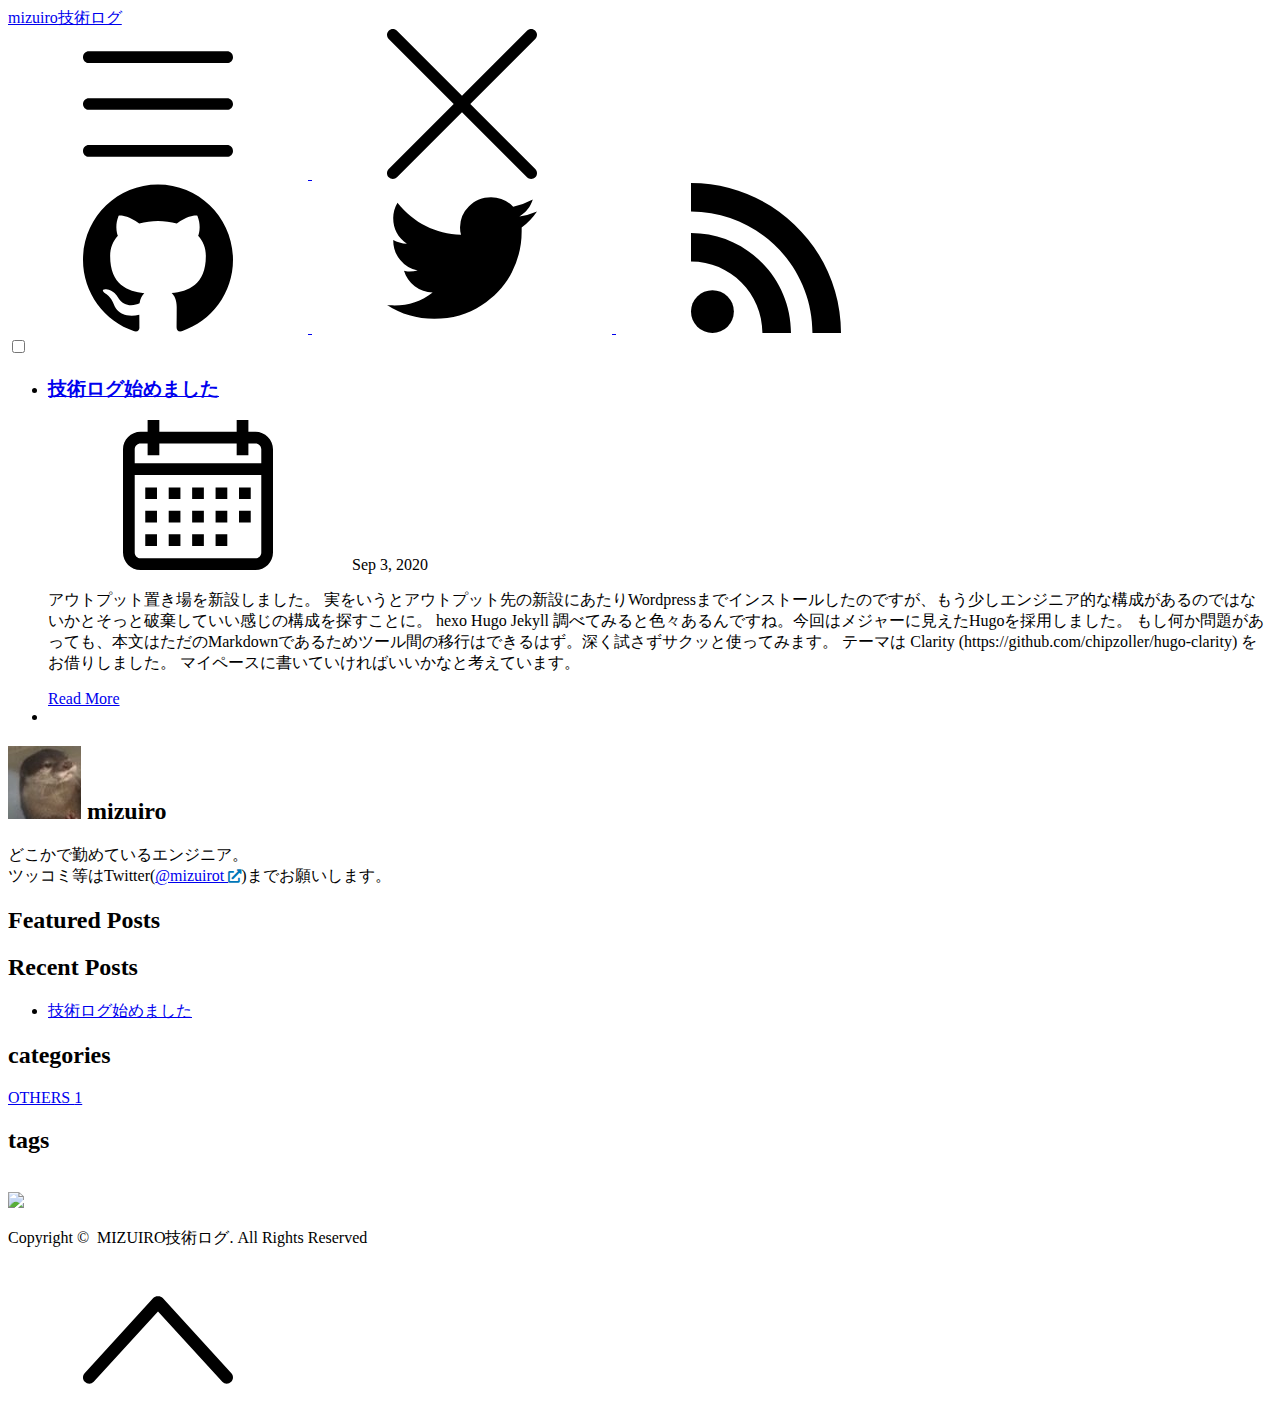
==== index.html @ f280ac7f "first commit" ====
<!DOCTYPE html>
<html lang="en" data-figures="">
  <head>  <title>mizuiro技術ログ</title>
  <meta charset='utf-8'>
  <meta name="generator" content="Hugo 0.74.3" />
  <meta name = 'viewport' content = 'width=device-width, initial-scale=1.0, maximum-scale=1.0, user-scalable=no'>
  <meta http-equiv = 'X-UA-Compatible' content = 'IE=edge'>
<script async src="https://www.googletagmanager.com/gtag/js?id=XXXXXXXXXX"></script>
<script>
  window.dataLayer = window.dataLayer || [];
  function gtag(){dataLayer.push(arguments);}
  gtag('js', new Date());
  gtag('config', 'XXXXXXXXXX');
</script>
<meta property = "og:locale" content = "en_US" />
<meta property="og:type" content="website">
<meta name="description" content="">
<meta name = "twitter:card" content = "summary" />
<meta name = "twitter:creator" content = "@mizuirot">
<meta name = "twitter:title" content = "mizuiro技術ログ" />
<meta property = "og:url" content = "https://mizuiro.github.io/" />
<meta property = "og:title" content = "mizuiro技術ログ" />
<meta property = "og:description" content = "" />
<meta property = "og:image" content = "https://mizuiro.github.io/images/thumbnail.png" />
<link rel='apple-touch-icon' sizes='180x180' href='https://mizuiro.github.io/icons/apple-touch-icon.png'>
<link rel='icon' type='image/png' sizes='32x32' href='https://mizuiro.github.io/icons/favicon-32x32.png'>
<link rel='icon' type='image/png' sizes='16x16' href='https://mizuiro.github.io/icons/favicon-16x16.png'>
<link rel='manifest' href='https://mizuiro.github.io/icons/site.webmanifest'>
<link rel="mask-icon" href= 'https://mizuiro.github.io/safari-pinned-tab.svg' color="#002538">
<meta name="msapplication-TileColor" content="#002538">
<meta name="theme-color" content="#002538">

  <link rel='canonical' href='https://mizuiro.github.io/'>

    

    
    <link rel="preload" href="https://mizuiro.github.io/css/styles.3f321287ddffc9f1d2d194b0d592cf7dff54c7fe64bbb8561da01972c31c1eb2af434e8c323b0cc5ddf5e079e08f4f46c56c00e4f383cbce7d92bfd993125f33.css" integrity = "sha512-PzISh93/yfHS0ZSw1ZLPff9Ux/5ku7hWHaAZcsMcHrKvQ06MMjsMxd314Hngj09GxWwA5PODy859kr/ZkxJfMw==" as="style" crossorigin="anonymous">
    <link rel="preload" href="https://mizuiro.github.io/js/bundle.326805b560e4ae204bb725f924e38e40d43f3c3c2c1a938ead02b66efbd979742c92660ee06df5e34a4124321f789d8201c272abc7a0b5d9599a75e611119c44.js" as="script" integrity=
    "sha512-MmgFtWDkriBLtyX5JOOOQNQ/PDwsGpOOrQK2bvvZeXQskmYO4G3140pBJDIfeJ2CAcJyq8egtdlZmnXmERGcRA==" crossorigin="anonymous">
    <link href="https://use.fontawesome.com/releases/v5.6.1/css/all.css" rel="stylesheet">
    
    <link rel="stylesheet" type="text/css" href="https://mizuiro.github.io/css/styles.3f321287ddffc9f1d2d194b0d592cf7dff54c7fe64bbb8561da01972c31c1eb2af434e8c323b0cc5ddf5e079e08f4f46c56c00e4f383cbce7d92bfd993125f33.css" integrity="sha512-PzISh93/yfHS0ZSw1ZLPff9Ux/5ku7hWHaAZcsMcHrKvQ06MMjsMxd314Hngj09GxWwA5PODy859kr/ZkxJfMw==" crossorigin="anonymous">
	  
  </head>
  
  
    
  
  <body data-code="30" data-lines="false" id="documentTop">

<header class = 'nav_header' >
  <nav class = 'nav'>
    <a href='https://mizuiro.github.io/' class = 'nav_brand nav_item'>
        mizuiro技術ログ
      <div class = 'nav_close'>
        <div>
          <svg class="icon">
            <use xlink:href="#open-menu"></use>
          </svg>
          <svg class="icon">
            <use xlink:href="#closeme"></use>
          </svg>
        </div>
      </div>
    </a>
    <div class = 'nav_body nav_body_left'>
<div class='follow'>
  <a href='https://github.com/mizuirot'>
    <svg class="icon">
      <use xlink:href="#github"></use>
    </svg>
  </a>
  <a href='https://twitter.com/mizuirot'>
    <svg class="icon">
      <use xlink:href="#twitter"></use>
    </svg>
  </a>
  
  <a href='https://mizuiro.github.io/index.xml'>
    <svg class="icon">
      <use xlink:href="#rss"></use>
    </svg>
  </a>
<div class = 'color_mode'>
  <input type = 'checkbox' class = 'color_choice' id = 'mode'>
</div>

</div>

    </div>
  </nav>
</header>

    <main>

  

<div class='grid-inverse wrap content'>
  <ul class='posts' id = 'posts'>
      
<li class = 'post_item'>
  <div class = 'excerpt'>
    <div class = 'excerpt_header'>
      <h3 class = 'post_link'>
        <a href='https://mizuiro.github.io/post/hello-hugo/'>技術ログ始めました</a>
      </h3>
      <div class = 'post_meta'>
  <svg class="icon">
    <use xlink:href="#calendar"></use>
  </svg>
  <span class="post_date">
    Sep 3, 2020</span>
</div>

    </div>
      <div class = 'excerpt_footer'>
        <div>
          <p class = 'pale'>アウトプット置き場を新設しました。
実をいうとアウトプット先の新設にあたりWordpressまでインストールしたのですが、もう少しエンジニア的な構成があるのではないかとそっと破棄していい感じの構成を探すことに。
 hexo Hugo Jekyll  調べてみると色々あるんですね。今回はメジャーに見えたHugoを採用しました。
もし何か問題があっても、本文はただのMarkdownであるためツール間の移行はできるはず。深く試さずサクッと使ってみます。
テーマは Clarity (https://github.com/chipzoller/hugo-clarity) をお借りしました。
マイペースに書いていければいいかなと考えています。</p>
          <a href='https://mizuiro.github.io/post/hello-hugo/' class='excerpt_more button'>Read More</a>
        </div>
      </div>
    </div>
  </li>
  
    <li>


    </li>
  </ul>
<aside class="sidebar">
  <section class="sidebar_inner">
    <h2><img src="logos/icon.jpg">    mizuiro</h2>
    <div>
      どこかで勤めているエンジニア。<br>
      ツッコミ等はTwitter(<a href="https://twitter.com/mizuirot">@mizuirot <i class="fas fa-external-link-alt" style="color:#0077B8; font-size: smaller;"></i></a>)までお願いします。
    </div>
    
    <h2 class="mt-4">Featured Posts</h2>
    <ul>
    
    </ul>
    <h2 class="mt-4">Recent Posts</h2>
    <ul class="flex-column">
      
      <li>
        <a href="https://mizuiro.github.io/post/hello-hugo/" class="nav-link">技術ログ始めました</a>
      </li>
    </ul> 
    
    <div>
      <h2 class="mt-4 taxonomy" id="categories-section">categories</h2>
      <nav class="tags_nav">
        <a href='https://mizuiro.github.io/categories/others/' class=" post_tag button button_translucent">
          OTHERS
          <span class='button_tally'>1</span>
        </a>
        
        
      </nav>
    </div>
    
    <div>
      <h2 class="mt-4 taxonomy" id="tags-section">tags</h2>
      <nav class="tags_nav">
        
      </nav>
    </div>
    
  </section>
</aside>

</div>


    </main><svg width="0" height="0" class="hidden">
  <symbol viewBox="0 0 512 512" xmlns="http://www.w3.org/2000/svg" id="facebook">
    <path d="M437 0H75C33.648 0 0 33.648 0 75v362c0 41.352 33.648 75 75 75h151V331h-60v-90h60v-61c0-49.629 40.371-90 90-90h91v90h-91v61h91l-15 90h-76v181h121c41.352 0 75-33.648 75-75V75c0-41.352-33.648-75-75-75zm0 0"></path>
  </symbol>
  <symbol xmlns="http://www.w3.org/2000/svg" viewBox="0 0 18.001 18.001" id="twitter">
    <path d="M15.891 4.013c.808-.496 1.343-1.173 1.605-2.034a8.68 8.68 0 0 1-2.351.861c-.703-.756-1.593-1.14-2.66-1.14-1.043 0-1.924.366-2.643 1.078a3.56 3.56 0 0 0-1.076 2.605c0 .309.039.585.117.819-3.076-.105-5.622-1.381-7.628-3.837-.34.601-.51 1.213-.51 1.846 0 1.301.549 2.332 1.645 3.089-.625-.053-1.176-.211-1.645-.47 0 .929.273 1.705.82 2.388a3.623 3.623 0 0 0 2.115 1.291c-.312.08-.641.118-.979.118-.312 0-.533-.026-.664-.083.23.757.664 1.371 1.291 1.841a3.652 3.652 0 0 0 2.152.743C4.148 14.173 2.625 14.69.902 14.69c-.422 0-.721-.006-.902-.038 1.697 1.102 3.586 1.649 5.676 1.649 2.139 0 4.029-.542 5.674-1.626 1.645-1.078 2.859-2.408 3.639-3.974a10.77 10.77 0 0 0 1.172-4.892v-.468a7.788 7.788 0 0 0 1.84-1.921 8.142 8.142 0 0 1-2.11.593z"
      ></path>
  </symbol>
  <symbol aria-hidden="true" xmlns="http://www.w3.org/2000/svg" viewBox="0 0 512 512" id="mail">
    <path  d="M502.3 190.8c3.9-3.1 9.7-.2 9.7 4.7V400c0 26.5-21.5 48-48 48H48c-26.5 0-48-21.5-48-48V195.6c0-5 5.7-7.8 9.7-4.7 22.4 17.4 52.1 39.5 154.1 113.6 21.1 15.4 56.7 47.8 92.2 47.6 35.7.3 72-32.8 92.3-47.6 102-74.1 131.6-96.3 154-113.7zM256 320c23.2.4 56.6-29.2 73.4-41.4 132.7-96.3 142.8-104.7 173.4-128.7 5.8-4.5 9.2-11.5 9.2-18.9v-19c0-26.5-21.5-48-48-48H48C21.5 64 0 85.5 0 112v19c0 7.4 3.4 14.3 9.2 18.9 30.6 23.9 40.7 32.4 173.4 128.7 16.8 12.2 50.2 41.8 73.4 41.4z"></path>
  </symbol>
  <symbol xmlns="http://www.w3.org/2000/svg" viewBox="0 0 512 512" id="calendar">
    <path d="M452 40h-24V0h-40v40H124V0H84v40H60C26.916 40 0 66.916 0 100v352c0 33.084 26.916 60 60 60h392c33.084 0 60-26.916 60-60V100c0-33.084-26.916-60-60-60zm20 412c0 11.028-8.972 20-20 20H60c-11.028 0-20-8.972-20-20V188h432v264zm0-304H40v-48c0-11.028 8.972-20 20-20h24v40h40V80h264v40h40V80h24c11.028 0 20 8.972 20 20v48z"></path>
    <path d="M76 230h40v40H76zm80 0h40v40h-40zm80 0h40v40h-40zm80 0h40v40h-40zm80 0h40v40h-40zM76 310h40v40H76zm80 0h40v40h-40zm80 0h40v40h-40zm80 0h40v40h-40zM76 390h40v40H76zm80 0h40v40h-40zm80 0h40v40h-40zm80 0h40v40h-40zm80-80h40v40h-40z"></path>
  </symbol>
  <symbol viewBox="-21 0 512 512" xmlns="http://www.w3.org/2000/svg" id="yank">
    <path d="M410.668 405.332H165.332c-32.363 0-58.664-26.3-58.664-58.664v-288c0-32.363 26.3-58.668 58.664-58.668h181.504c21.059 0 41.687 8.535 56.555 23.445l42.496 42.496c15.125 15.125 23.445 35.223 23.445 56.575v224.152c0 32.363-26.3 58.664-58.664 58.664zM165.332 32c-14.7 0-26.664 11.969-26.664 26.668v288c0 14.7 11.965 26.664 26.664 26.664h245.336c14.7 0 26.664-11.965 26.664-26.664V122.516c0-12.82-4.992-24.871-14.059-33.942l-42.496-42.496C371.84 37.121 359.488 32 346.836 32zm0 0"></path>
    <path d="M314.668 512h-256C26.305 512 0 485.695 0 453.332V112c0-32.363 26.305-58.668 58.668-58.668h10.664c8.832 0 16 7.168 16 16s-7.168 16-16 16H58.668C43.968 85.332 32 97.301 32 112v341.332C32 468.032 43.969 480 58.668 480h256c14.7 0 26.664-11.969 26.664-26.668v-10.664c0-8.832 7.168-16 16-16s16 7.168 16 16v10.664c0 32.363-26.3 58.668-58.664 58.668zM368 181.332H208c-8.832 0-16-7.168-16-16s7.168-16 16-16h160c8.832 0 16 7.168 16 16s-7.168 16-16 16zm0 0"></path>
    <path d="M368 245.332H208c-8.832 0-16-7.168-16-16s7.168-16 16-16h160c8.832 0 16 7.168 16 16s-7.168 16-16 16zm0 64H208c-8.832 0-16-7.168-16-16s7.168-16 16-16h160c8.832 0 16 7.168 16 16s-7.168 16-16 16zm0 0"></path>
  </symbol>
  <symbol xmlns="http://www.w3.org/2000/svg" viewBox="0 0 512 512" id="github">
    <path d="M255.968 5.329C114.624 5.329 0 120.401 0 262.353c0 113.536 73.344 209.856 175.104 243.872 12.8 2.368 17.472-5.568 17.472-12.384 0-6.112-.224-22.272-.352-43.712-71.2 15.52-86.24-34.464-86.24-34.464-11.616-29.696-28.416-37.6-28.416-37.6-23.264-15.936 1.728-15.616 1.728-15.616 25.696 1.824 39.2 26.496 39.2 26.496 22.848 39.264 59.936 27.936 74.528 21.344 2.304-16.608 8.928-27.936 16.256-34.368-56.832-6.496-116.608-28.544-116.608-127.008 0-28.064 9.984-51.008 26.368-68.992-2.656-6.496-11.424-32.64 2.496-68 0 0 21.504-6.912 70.4 26.336 20.416-5.696 42.304-8.544 64.096-8.64 21.728.128 43.648 2.944 64.096 8.672 48.864-33.248 70.336-26.336 70.336-26.336 13.952 35.392 5.184 61.504 2.56 68 16.416 17.984 26.304 40.928 26.304 68.992 0 98.72-59.84 120.448-116.864 126.816 9.184 7.936 17.376 23.616 17.376 47.584 0 34.368-.32 62.08-.32 70.496 0 6.88 4.608 14.88 17.6 12.352C438.72 472.145 512 375.857 512 262.353 512 120.401 397.376 5.329 255.968 5.329z"></path>
  </symbol>
  <symbol viewBox="0 0 24 24" xmlns="http://www.w3.org/2000/svg" id="rss">
    <circle cx="3.429" cy="20.571" r="3.429"></circle>
    <path d="M11.429 24h4.57C15.999 15.179 8.821 8.001 0 8v4.572c6.302.001 11.429 5.126 11.429 11.428z"></path>
    <path d="M24 24C24 10.766 13.234 0 0 0v4.571c10.714 0 19.43 8.714 19.43 19.429z"></path>
  </symbol>
  <symbol viewBox="0 0 512 512" xmlns="http://www.w3.org/2000/svg" id="linkedin">
    <path d="M437 0H75C33.648 0 0 33.648 0 75v362c0 41.352 33.648 75 75 75h362c41.352 0 75-33.648 75-75V75c0-41.352-33.648-75-75-75zM181 406h-60V196h60zm0-240h-60v-60h60zm210 240h-60V286c0-16.54-13.46-30-30-30s-30 13.46-30 30v120h-60V196h60v11.309C286.719 202.422 296.93 196 316 196c40.691.043 75 36.547 75 79.688zm0 0"></path>
  </symbol>
  <symbol xmlns="http://www.w3.org/2000/svg" viewBox="0 0 612 612" id="arrow">
    <path d="M604.501 440.509L325.398 134.956c-5.331-5.357-12.423-7.627-19.386-7.27-6.989-.357-14.056 1.913-19.387 7.27L7.499 440.509c-9.999 10.024-9.999 26.298 0 36.323s26.223 10.024 36.222 0l262.293-287.164L568.28 476.832c9.999 10.024 26.222 10.024 36.221 0 9.999-10.023 9.999-26.298 0-36.323z"></path>
  </symbol>
  <symbol viewBox="0 0 512 512" xmlns="http://www.w3.org/2000/svg" id="carly">
    <path d="M504.971 239.029L448 182.059V84c0-46.317-37.682-84-84-84h-44c-13.255 0-24 10.745-24 24s10.745 24 24 24h44c19.851 0 36 16.149 36 36v108c0 6.365 2.529 12.47 7.029 16.971L454.059 256l-47.029 47.029A24.002 24.002 0 0 0 400 320v108c0 19.851-16.149 36-36 36h-44c-13.255 0-24 10.745-24 24s10.745 24 24 24h44c46.318 0 84-37.683 84-84v-98.059l56.971-56.971c9.372-9.372 9.372-24.568 0-33.941zM112 192V84c0-19.851 16.149-36 36-36h44c13.255 0 24-10.745 24-24S205.255 0 192 0h-44c-46.318 0-84 37.683-84 84v98.059l-56.971 56.97c-9.373 9.373-9.373 24.568 0 33.941L64 329.941V428c0 46.317 37.682 84 84 84h44c13.255 0 24-10.745 24-24s-10.745-24-24-24h-44c-19.851 0-36-16.149-36-36V320c0-6.365-2.529-12.47-7.029-16.971L57.941 256l47.029-47.029A24.002 24.002 0 0 0 112 192z"></path>
  </symbol>
  <symbol xmlns="http://www.w3.org/2000/svg" viewBox="0 0 512 512" id="copy">
    <path d="M366.345 406.069H66.207c-9.751 0-17.655-7.904-17.655-17.655V17.655C48.552 7.904 56.456 0 66.207 0h300.138C376.096 0 384 7.904 384 17.655v370.759c0 9.751-7.904 17.655-17.655 17.655z" fill="#f1f4fb"></path>
    <path d="M384 388.414v-76.992c-.907.322-1.869.494-2.751.882-6.307-6.593-14.733-11.025-24.111-11.964a40.49 40.49 0 0 0-8.448.039v-92.93c0-21.903-17.82-39.723-39.723-39.724a40.5 40.5 0 0 0-4.036.202c-20.012 2.004-35.689 19.916-35.689 40.781v101.773l-21.581 21.581c-15.241 15.241-21.393 36.866-16.456 57.847l3.802 16.16h131.338c9.75 0 17.655-7.905 17.655-17.655z"
      fill="#d5dced"></path>
    <circle cx="128" cy="105.931" r="26.483" fill="#b4e66e"></circle>
    <circle cx="128" cy="203.034" r="26.483" fill="#dae169"></circle>
    <circle cx="128" cy="300.138" r="26.483" fill="#ffdc64"></circle>
    <path d="M331.034 229.517H189.793c-4.879 0-8.828-3.953-8.828-8.828s3.948-8.828 8.828-8.828h141.241c4.879 0 8.828 3.953 8.828 8.828s-3.948 8.828-8.828 8.828z" fill="#7f8499"></path>
    <path d="M295.724 194.207H189.793a8.826 8.826 0 0 1-8.828-8.828 8.826 8.826 0 0 1 8.828-8.828h105.931a8.826 8.826 0 0 1 8.828 8.828 8.826 8.826 0 0 1-8.828 8.828z" fill="#5b5d6e"></path>
    <path d="M331.034 326.621H189.793c-4.879 0-8.828-3.953-8.828-8.828s3.948-8.828 8.828-8.828h141.241c4.879 0 8.828 3.953 8.828 8.828s-3.948 8.828-8.828 8.828z" fill="#7f8499"></path>
    <path d="M295.724 291.31H189.793c-4.879 0-8.828-3.953-8.828-8.828s3.948-8.828 8.828-8.828h105.931c4.879 0 8.828 3.953 8.828 8.828s-3.948 8.828-8.828 8.828z" fill="#5b5d6e"></path>
    <path d="M331.034 132.414H189.793a8.826 8.826 0 0 1-8.828-8.828 8.826 8.826 0 0 1 8.828-8.828h141.241a8.826 8.826 0 0 1 8.828 8.828 8.826 8.826 0 0 1-8.828 8.828z" fill="#7f8499"></path>
    <path d="M295.724 97.103H189.793a8.826 8.826 0 0 1-8.828-8.828 8.826 8.826 0 0 1 8.828-8.828h105.931a8.826 8.826 0 0 1 8.828 8.828 8.825 8.825 0 0 1-8.828 8.828z" fill="#5b5d6e"></path>
    <path d="M443.656 335.563c-13.21-1.323-24.345 9.015-24.345 21.954v-7.569c0-11.544-8.306-22.063-19.794-23.213-13.209-1.323-24.344 9.015-24.344 21.954v-7.569c0-11.544-8.306-22.063-19.794-23.213-13.209-1.323-24.344 9.015-24.344 21.954V207.448c0-12.939-11.135-23.277-24.345-21.954-11.486 1.15-19.793 11.669-19.793 23.213v109.086l-26.752 26.752a44.14 44.14 0 0 0-11.754 41.32l18.47 78.495c6.567 27.913 31.475 47.64 60.15 47.64h74.645c34.127 0 61.793-27.666 61.793-61.793v-91.431c-.001-11.544-8.306-22.063-19.793-23.213z"
      fill="#f0c087"></path>
    <path d="M339.862 361.377a8.829 8.829 0 0 0 8.828-8.828v-34.194c-10.052 2.061-17.655 10.844-17.655 21.506v12.687a8.827 8.827 0 0 0 8.827 8.829zM384 370.205a8.829 8.829 0 0 0 8.828-8.828v-34.194c-10.052 2.061-17.655 10.844-17.655 21.506v12.687a8.827 8.827 0 0 0 8.827 8.829zm44.138 8.827a8.829 8.829 0 0 0 8.828-8.828V336.01c-10.052 2.061-17.655 10.844-17.655 21.506v12.687a8.827 8.827 0 0 0 8.827 8.829zM288.885 464.36l-20.467-86.985a28.482 28.482 0 0 1 7.585-26.663l10.893-10.894v22.113a8.829 8.829 0 0 0 17.656 0V185.933c-10.344 2.173-17.655 11.972-17.655 22.773v109.087l-26.752 26.752a44.14 44.14 0 0 0-11.754 41.32l18.47 78.495c6.567 27.913 31.475 47.64 60.15 47.64h22.026c-28.677 0-53.584-19.727-60.152-47.64z"
      fill="#e6af78"></path>
  </symbol>
  <symbol xmlns="http://www.w3.org/2000/svg" viewBox="0 0 512.001 512.001" id="closeme">
    <path d="M284.286 256.002L506.143 34.144c7.811-7.811 7.811-20.475 0-28.285-7.811-7.81-20.475-7.811-28.285 0L256 227.717 34.143 5.859c-7.811-7.811-20.475-7.811-28.285 0-7.81 7.811-7.811 20.475 0 28.285l221.857 221.857L5.858 477.859c-7.811 7.811-7.811 20.475 0 28.285a19.938 19.938 0 0 0 14.143 5.857 19.94 19.94 0 0 0 14.143-5.857L256 284.287l221.857 221.857c3.905 3.905 9.024 5.857 14.143 5.857s10.237-1.952 14.143-5.857c7.811-7.811 7.811-20.475 0-28.285L284.286 256.002z"></path>
  </symbol>
  <symbol xmlns="http://www.w3.org/2000/svg" viewBox="0 0 512 512" id="open-menu">
    <path d="M492 236H20c-11.046 0-20 8.954-20 20s8.954 20 20 20h472c11.046 0 20-8.954 20-20s-8.954-20-20-20zm0-160H20C8.954 76 0 84.954 0 96s8.954 20 20 20h472c11.046 0 20-8.954 20-20s-8.954-20-20-20zm0 320H20c-11.046 0-20 8.954-20 20s8.954 20 20 20h472c11.046 0 20-8.954 20-20s-8.954-20-20-20z"></path>
  </symbol>
</svg>
<footer class = 'footer'>
  <div class = 'footer_inner wrap pale'>
    <img src = 'https://mizuiro.github.io/icons/apple-touch-icon.png' class = 'icon icon_2 transparent'>
    <p>Copyright &copy;&nbsp;<span class = 'year'></span>&nbsp;MIZUIRO技術ログ. All Rights Reserved</p>
<a class='to_top' href="#documentTop">
  <svg class="icon">
    <use xlink:href="#arrow"></use>
  </svg>
</a>

  </div>
</footer>
    <script type="text/javascript" src = "https://mizuiro.github.io/js/bundle.326805b560e4ae204bb725f924e38e40d43f3c3c2c1a938ead02b66efbd979742c92660ee06df5e34a4124321f789d8201c272abc7a0b5d9599a75e611119c44.js" integrity=
    "sha512-MmgFtWDkriBLtyX5JOOOQNQ/PDwsGpOOrQK2bvvZeXQskmYO4G3140pBJDIfeJ2CAcJyq8egtdlZmnXmERGcRA==" crossorigin="anonymous"></script>
  </body>
</html>
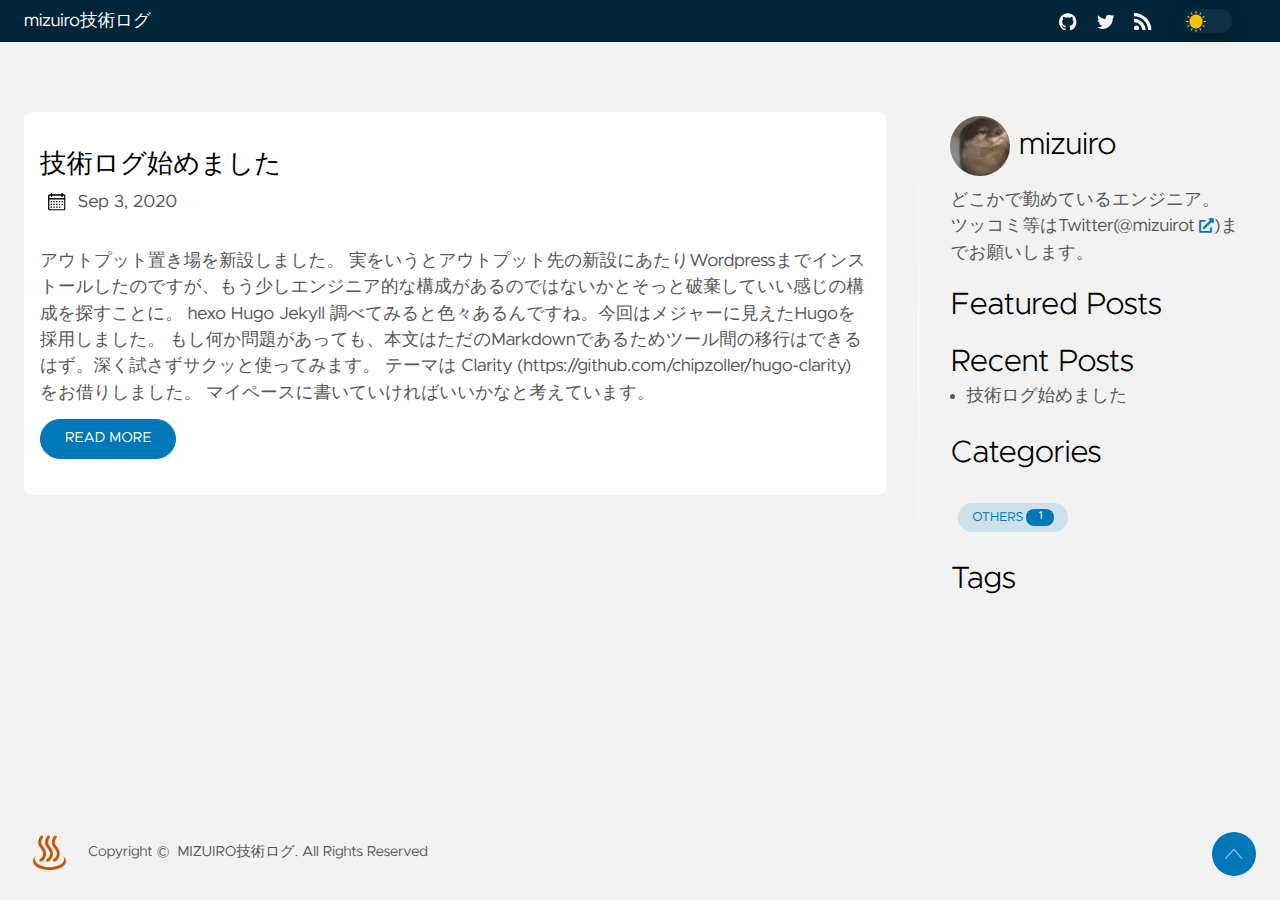
==== commit 535d818e: "fix baseurl typo" ====
--- a/index.html
+++ b/index.html
@@ -18,29 +18,29 @@
 <meta name = "twitter:card" content = "summary" />
 <meta name = "twitter:creator" content = "@mizuirot">
 <meta name = "twitter:title" content = "mizuiro技術ログ" />
-<meta property = "og:url" content = "https://mizuiro.github.io/" />
+<meta property = "og:url" content = "https://mizuirot.github.io/" />
 <meta property = "og:title" content = "mizuiro技術ログ" />
 <meta property = "og:description" content = "" />
-<meta property = "og:image" content = "https://mizuiro.github.io/images/thumbnail.png" />
-<link rel='apple-touch-icon' sizes='180x180' href='https://mizuiro.github.io/icons/apple-touch-icon.png'>
-<link rel='icon' type='image/png' sizes='32x32' href='https://mizuiro.github.io/icons/favicon-32x32.png'>
-<link rel='icon' type='image/png' sizes='16x16' href='https://mizuiro.github.io/icons/favicon-16x16.png'>
-<link rel='manifest' href='https://mizuiro.github.io/icons/site.webmanifest'>
-<link rel="mask-icon" href= 'https://mizuiro.github.io/safari-pinned-tab.svg' color="#002538">
+<meta property = "og:image" content = "https://mizuirot.github.io/images/thumbnail.png" />
+<link rel='apple-touch-icon' sizes='180x180' href='https://mizuirot.github.io/icons/apple-touch-icon.png'>
+<link rel='icon' type='image/png' sizes='32x32' href='https://mizuirot.github.io/icons/favicon-32x32.png'>
+<link rel='icon' type='image/png' sizes='16x16' href='https://mizuirot.github.io/icons/favicon-16x16.png'>
+<link rel='manifest' href='https://mizuirot.github.io/icons/site.webmanifest'>
+<link rel="mask-icon" href= 'https://mizuirot.github.io/safari-pinned-tab.svg' color="#002538">
 <meta name="msapplication-TileColor" content="#002538">
 <meta name="theme-color" content="#002538">
 
-  <link rel='canonical' href='https://mizuiro.github.io/'>
-
-    
-
-    
-    <link rel="preload" href="https://mizuiro.github.io/css/styles.3f321287ddffc9f1d2d194b0d592cf7dff54c7fe64bbb8561da01972c31c1eb2af434e8c323b0cc5ddf5e079e08f4f46c56c00e4f383cbce7d92bfd993125f33.css" integrity = "sha512-PzISh93/yfHS0ZSw1ZLPff9Ux/5ku7hWHaAZcsMcHrKvQ06MMjsMxd314Hngj09GxWwA5PODy859kr/ZkxJfMw==" as="style" crossorigin="anonymous">
-    <link rel="preload" href="https://mizuiro.github.io/js/bundle.326805b560e4ae204bb725f924e38e40d43f3c3c2c1a938ead02b66efbd979742c92660ee06df5e34a4124321f789d8201c272abc7a0b5d9599a75e611119c44.js" as="script" integrity=
-    "sha512-MmgFtWDkriBLtyX5JOOOQNQ/PDwsGpOOrQK2bvvZeXQskmYO4G3140pBJDIfeJ2CAcJyq8egtdlZmnXmERGcRA==" crossorigin="anonymous">
+  <link rel='canonical' href='https://mizuirot.github.io/'>
+
+    
+
+    
+    <link rel="preload" href="https://mizuirot.github.io/css/styles.3f321287ddffc9f1d2d194b0d592cf7dff54c7fe64bbb8561da01972c31c1eb2af434e8c323b0cc5ddf5e079e08f4f46c56c00e4f383cbce7d92bfd993125f33.css" integrity = "sha512-PzISh93/yfHS0ZSw1ZLPff9Ux/5ku7hWHaAZcsMcHrKvQ06MMjsMxd314Hngj09GxWwA5PODy859kr/ZkxJfMw==" as="style" crossorigin="anonymous">
+    <link rel="preload" href="https://mizuirot.github.io/js/bundle.97ce188e663f5e179f7797ab4f8d42425a20e7fb3990a2a164efc3c98e54cd405906ea8cdec8aa8e3e6ed8ec7c5e32293bbb1fcbde5731555417adc3d4a5b8cf.js" as="script" integrity=
+    "sha512-l84YjmY/Xhefd5erT41CQlog5/s5kKKhZO/DyY5UzUBZBuqM3siqjj5u2Ox8XjIpO7sfy95XMVVUF63D1KW4zw==" crossorigin="anonymous">
     <link href="https://use.fontawesome.com/releases/v5.6.1/css/all.css" rel="stylesheet">
     
-    <link rel="stylesheet" type="text/css" href="https://mizuiro.github.io/css/styles.3f321287ddffc9f1d2d194b0d592cf7dff54c7fe64bbb8561da01972c31c1eb2af434e8c323b0cc5ddf5e079e08f4f46c56c00e4f383cbce7d92bfd993125f33.css" integrity="sha512-PzISh93/yfHS0ZSw1ZLPff9Ux/5ku7hWHaAZcsMcHrKvQ06MMjsMxd314Hngj09GxWwA5PODy859kr/ZkxJfMw==" crossorigin="anonymous">
+    <link rel="stylesheet" type="text/css" href="https://mizuirot.github.io/css/styles.3f321287ddffc9f1d2d194b0d592cf7dff54c7fe64bbb8561da01972c31c1eb2af434e8c323b0cc5ddf5e079e08f4f46c56c00e4f383cbce7d92bfd993125f33.css" integrity="sha512-PzISh93/yfHS0ZSw1ZLPff9Ux/5ku7hWHaAZcsMcHrKvQ06MMjsMxd314Hngj09GxWwA5PODy859kr/ZkxJfMw==" crossorigin="anonymous">
 	  
   </head>
   
@@ -51,7 +51,7 @@
 
 <header class = 'nav_header' >
   <nav class = 'nav'>
-    <a href='https://mizuiro.github.io/' class = 'nav_brand nav_item'>
+    <a href='https://mizuirot.github.io/' class = 'nav_brand nav_item'>
         mizuiro技術ログ
       <div class = 'nav_close'>
         <div>
@@ -77,7 +77,7 @@
     </svg>
   </a>
   
-  <a href='https://mizuiro.github.io/index.xml'>
+  <a href='https://mizuirot.github.io/index.xml'>
     <svg class="icon">
       <use xlink:href="#rss"></use>
     </svg>
@@ -103,7 +103,7 @@
   <div class = 'excerpt'>
     <div class = 'excerpt_header'>
       <h3 class = 'post_link'>
-        <a href='https://mizuiro.github.io/post/hello-hugo/'>技術ログ始めました</a>
+        <a href='https://mizuirot.github.io/post/hello-hugo/'>技術ログ始めました</a>
       </h3>
       <div class = 'post_meta'>
   <svg class="icon">
@@ -122,7 +122,7 @@
 もし何か問題があっても、本文はただのMarkdownであるためツール間の移行はできるはず。深く試さずサクッと使ってみます。
 テーマは Clarity (https://github.com/chipzoller/hugo-clarity) をお借りしました。
 マイペースに書いていければいいかなと考えています。</p>
-          <a href='https://mizuiro.github.io/post/hello-hugo/' class='excerpt_more button'>Read More</a>
+          <a href='https://mizuirot.github.io/post/hello-hugo/' class='excerpt_more button'>Read More</a>
         </div>
       </div>
     </div>
@@ -149,14 +149,14 @@
     <ul class="flex-column">
       
       <li>
-        <a href="https://mizuiro.github.io/post/hello-hugo/" class="nav-link">技術ログ始めました</a>
+        <a href="https://mizuirot.github.io/post/hello-hugo/" class="nav-link">技術ログ始めました</a>
       </li>
     </ul> 
     
     <div>
       <h2 class="mt-4 taxonomy" id="categories-section">categories</h2>
       <nav class="tags_nav">
-        <a href='https://mizuiro.github.io/categories/others/' class=" post_tag button button_translucent">
+        <a href='https://mizuirot.github.io/categories/others/' class=" post_tag button button_translucent">
           OTHERS
           <span class='button_tally'>1</span>
         </a>
@@ -242,7 +242,7 @@
 </svg>
 <footer class = 'footer'>
   <div class = 'footer_inner wrap pale'>
-    <img src = 'https://mizuiro.github.io/icons/apple-touch-icon.png' class = 'icon icon_2 transparent'>
+    <img src = 'https://mizuirot.github.io/icons/apple-touch-icon.png' class = 'icon icon_2 transparent'>
     <p>Copyright &copy;&nbsp;<span class = 'year'></span>&nbsp;MIZUIRO技術ログ. All Rights Reserved</p>
 <a class='to_top' href="#documentTop">
   <svg class="icon">
@@ -252,7 +252,7 @@
 
   </div>
 </footer>
-    <script type="text/javascript" src = "https://mizuiro.github.io/js/bundle.326805b560e4ae204bb725f924e38e40d43f3c3c2c1a938ead02b66efbd979742c92660ee06df5e34a4124321f789d8201c272abc7a0b5d9599a75e611119c44.js" integrity=
-    "sha512-MmgFtWDkriBLtyX5JOOOQNQ/PDwsGpOOrQK2bvvZeXQskmYO4G3140pBJDIfeJ2CAcJyq8egtdlZmnXmERGcRA==" crossorigin="anonymous"></script>
+    <script type="text/javascript" src = "https://mizuirot.github.io/js/bundle.97ce188e663f5e179f7797ab4f8d42425a20e7fb3990a2a164efc3c98e54cd405906ea8cdec8aa8e3e6ed8ec7c5e32293bbb1fcbde5731555417adc3d4a5b8cf.js" integrity=
+    "sha512-l84YjmY/Xhefd5erT41CQlog5/s5kKKhZO/DyY5UzUBZBuqM3siqjj5u2Ox8XjIpO7sfy95XMVVUF63D1KW4zw==" crossorigin="anonymous"></script>
   </body>
 </html>
